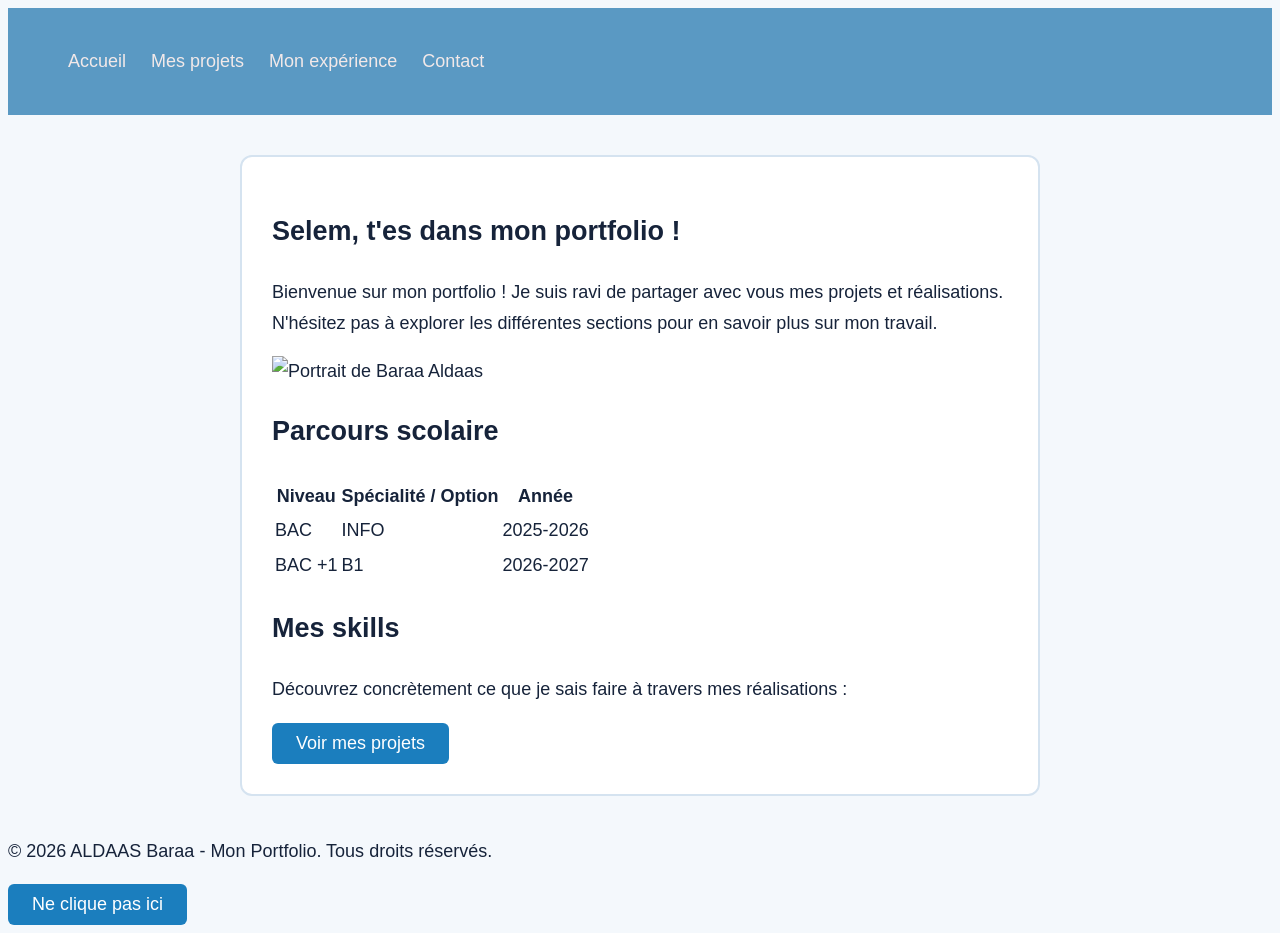
==== index.html @ d76c599b "feat: add initial portfolio website pages and stylesheet" ====
<!doctype html>
<html lang="fr">
  <head>
    <meta charset="UTF-8" />
    <meta name="viewport" content="width=device-width, initial-scale=1.0" />
    <link rel="stylesheet" href="css/style.css" />
    <title>ALDAAS Baraa - Portfolio</title>
  </head>
  <body>
    <header>
      <nav>
        <ul>
          <li><a href="index.html">Accueil</a></li>
          <li><a href="projets.html">Mes projets</a></li>
          <li><a href="experience.html">Mon expérience</a></li>
          <li><a href="contact.html">Contact</a></li>
        </ul>
      </nav>
    </header>

    <main>
      <section id="accueil">
        <h1>Selem, t'es dans mon portfolio !</h1>
        <p>
          Bienvenue sur mon portfolio ! Je suis ravi de partager avec vous mes
          projets et réalisations. N'hésitez pas à explorer les différentes
          sections pour en savoir plus sur mon travail.
        </p>
        <img
          src="https://encrypted-tbn0.gstatic.com/images?q=tbn:ANd9GcSw6FmXoeGDyhKwMw3aYDFAOL-hLcZP0GhWYvxdzfC95g&s=10"
          alt="Portrait de Baraa Aldaas"
          width="200"
          height="200"
        />
      </section>

      <section id="parcours">
        <h2>Parcours scolaire</h2>
        <table>
          <thead>
            <tr>
              <th>Niveau</th>
              <th>Spécialité / Option</th>
              <th>Année</th>
            </tr>
          </thead>
          <tbody>
            <tr>
              <td>BAC</td>
              <td>INFO</td>
              <td>2025-2026</td>
            </tr>
            <tr>
              <td>BAC +1</td>
              <td>B1</td>
              <td>2026-2027</td>
            </tr>
          </tbody>
        </table>
      </section>

      <section id="skills">
        <h2>Mes skills</h2>
        <p>Découvrez concrètement ce que je sais faire à travers mes réalisations :</p>
        <a href="projets.html">
          <button type="button">Voir mes projets</button>
        </a>
      </section>
    </main>

    <footer>
      <p>&copy; 2026 ALDAAS Baraa - Mon Portfolio. Tous droits réservés.</p>
      <a
        href="https://media.newyorker.com/photos/59095bb86552fa0be682d9d0/master/pass/Monkey-Selfie.jpg"
        target="_blank"
      >
        <button type="button">Ne clique pas ici</button>  
      </a>
    </footer>
  </body>
</html>
---- css/style.css ----
main {
  max-width: 800px;              
  margin: 40px auto;             
  padding: 30px;                 
  background-color: #FFFFFF;     
  border: 2px solid #D5E3F0;    
  border-radius: 12px;           
}

* {
  box-sizing: border-box;
  margin: 1;
  padding: 1;
} 

:root {
  --principale: #5a99c3;
  --foncee: #135B8B;
  --texte: #16233A;
  --fond: #F4F8FC;
}

body {
  font-family: "Segoe UI", Arial, sans-serif;
  font-size: 18px;
  line-height: 1.7;
  color: var(--texte);
  background-color: var(--fond);
}

header {
  background-color: var(--principale);
  padding: 20px;
}

nav li {
  display: inline-block;
  margin-right: 20px;
}

nav a {
  color: #f2e9e9;
  text-decoration: none;
}

.projet {
  border: 2px solid #6d99c2;
  border-radius: 10px;
  padding: 20px;
  margin-bottom: 20px;
}

.projet h3 {
  margin-top: 0;
}

button {
 background-color: #1B7EBE;
 color: #FFFFFF;
 border: none;
 padding: 10px 24px;
 border-radius: 6px;
 font-size: 18px;
}
button:hover {
 background-color: #135B8B;
}

input[type="checkbox"] {
  margin-right: 6px;
}

input[type="checkbox"] + label {
  display: inline-block;
  font-weight: 400;
  margin-right: 15px;
}

form {
  margin-top: 20px;
}

form label {
  display: block;
  font-weight: 700;
  margin-bottom: 6px;
}

input[type="text"],
input[type="email"],
textarea {
  display: block;
  width: 100%;
  padding: 10px 12px;
  margin-bottom: 20px;
  border: 2px solid #D5E3F0;
  border-radius: 6px;
  font-family: inherit;
  font-size: 16px;
}

textarea {
  height: 120px;
}
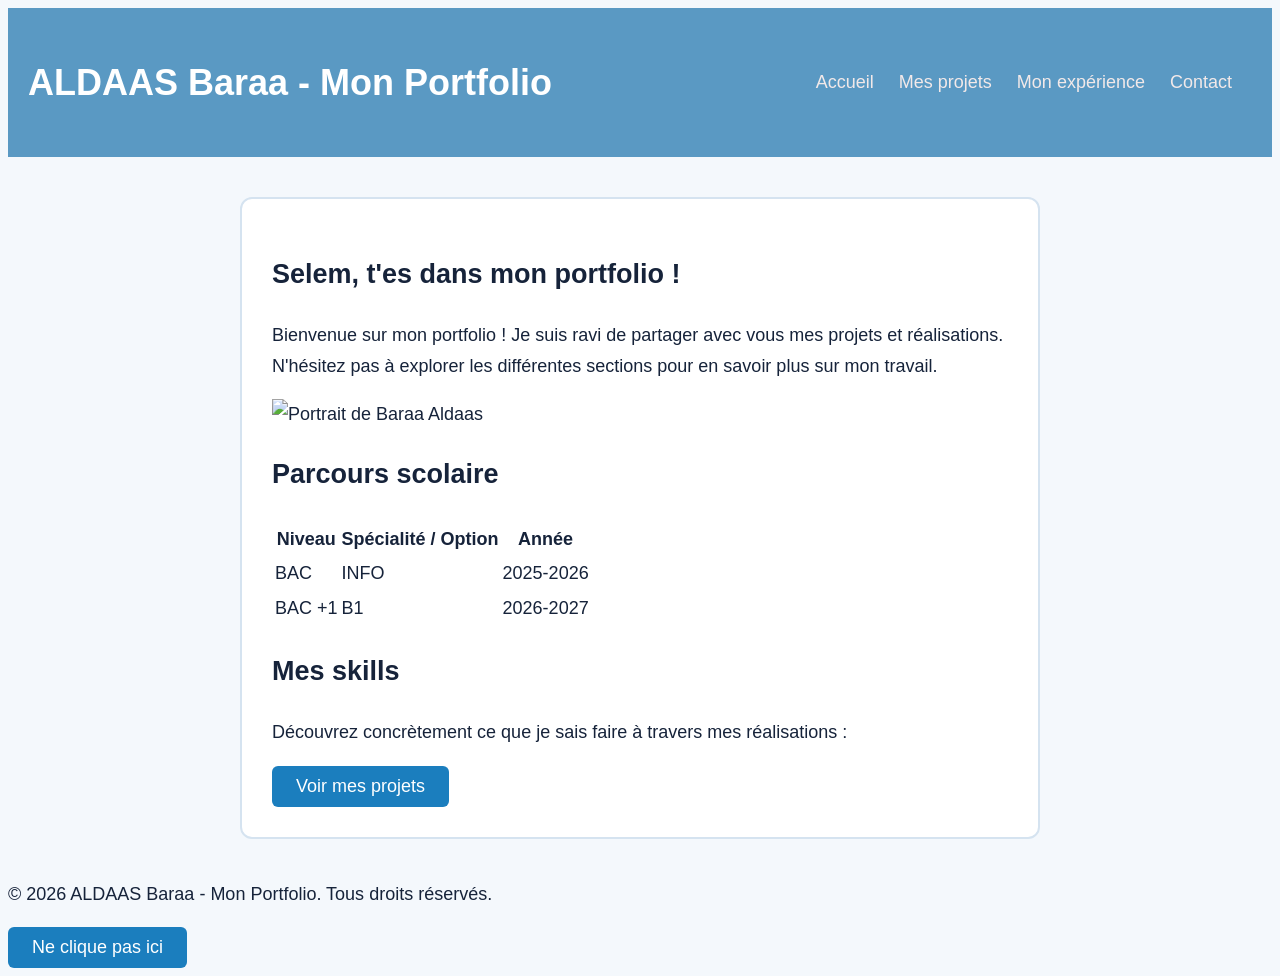
==== commit adc646c0: "feat: update header styles and add title to portfolio page" ====
--- a/index.html
+++ b/index.html
@@ -8,6 +8,7 @@
   </head>
   <body>
     <header>
+      <h1>ALDAAS Baraa - Mon Portfolio</h1>
       <nav>
         <ul>
           <li><a href="index.html">Accueil</a></li>
--- a/css/style.css
+++ b/css/style.css
@@ -31,6 +31,10 @@
 header {
   background-color: var(--principale);
   padding: 20px;
+  display: flex;
+  align-items: center;
+  justify-content: space-between;
+  color: #FFFFFF;
 }
 
 nav li {
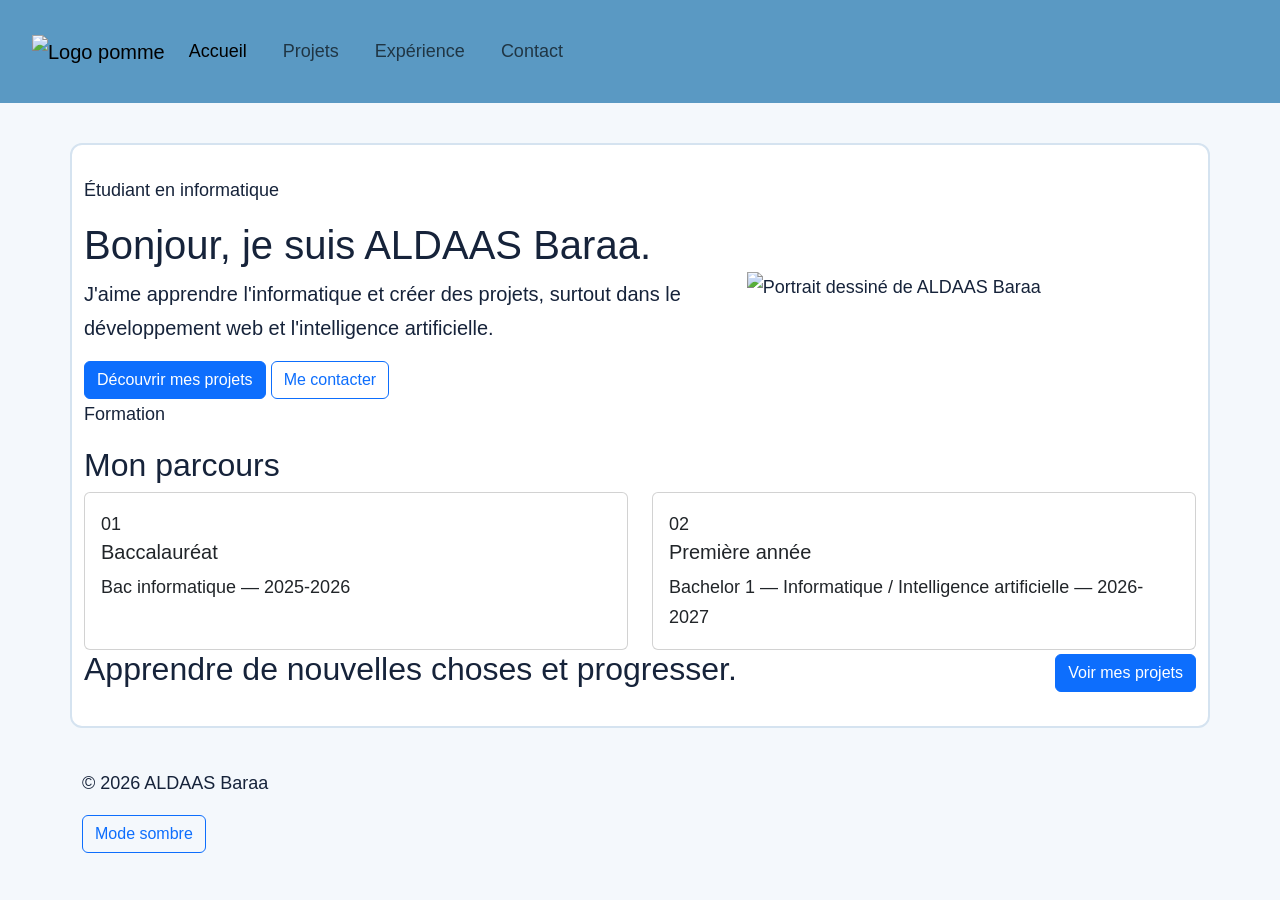
==== commit 9fb53442: "Ajout de la page d'accueil" ====
--- a/index.html
+++ b/index.html
@@ -3,80 +3,114 @@
   <head>
     <meta charset="UTF-8" />
     <meta name="viewport" content="width=device-width, initial-scale=1.0" />
+    <meta name="description" content="Portfolio de ALDAAS Baraa, étudiant en informatique." />
+    <link
+      href="https://cdn.jsdelivr.net/npm/bootstrap@5.3.3/dist/css/bootstrap.min.css"
+      rel="stylesheet"
+    />
     <link rel="stylesheet" href="css/style.css" />
-    <title>ALDAAS Baraa - Portfolio</title>
+    <title>ALDAAS Baraa | Portfolio</title>
   </head>
   <body>
     <header>
-      <h1>ALDAAS Baraa - Mon Portfolio</h1>
-      <nav>
-        <ul>
-          <li><a href="index.html">Accueil</a></li>
-          <li><a href="projets.html">Mes projets</a></li>
-          <li><a href="experience.html">Mon expérience</a></li>
-          <li><a href="contact.html">Contact</a></li>
-        </ul>
+      <nav class="navbar navbar-expand-md" aria-label="Navigation principale">
+        <div class="container">
+          <a class="navbar-brand" href="index.html" aria-label="Accueil - ALDAAS Baraa">
+            <img src="images/logo-pomme.png" alt="Logo pomme" class="site-logo" />
+          </a>
+          <button
+            class="navbar-toggler"
+            type="button"
+            data-bs-toggle="collapse"
+            data-bs-target="#menu-principal"
+            aria-controls="menu-principal"
+            aria-expanded="false"
+            aria-label="Afficher le menu"
+          >
+            <span class="navbar-toggler-icon"></span>
+          </button>
+          <div class="collapse navbar-collapse" id="menu-principal">
+            <ul class="navbar-nav ms-auto">
+              <li class="nav-item"><a class="nav-link active" href="index.html">Accueil</a></li>
+              <li class="nav-item"><a class="nav-link" href="projets.html">Projets</a></li>
+              <li class="nav-item"><a class="nav-link" href="experience.html">Expérience</a></li>
+              <li class="nav-item"><a class="nav-link" href="contact.html">Contact</a></li>
+            </ul>
+          </div>
+        </div>
       </nav>
     </header>
 
-    <main>
-      <section id="accueil">
-        <h1>Selem, t'es dans mon portfolio !</h1>
-        <p>
-          Bienvenue sur mon portfolio ! Je suis ravi de partager avec vous mes
-          projets et réalisations. N'hésitez pas à explorer les différentes
-          sections pour en savoir plus sur mon travail.
-        </p>
-        <img
-          src="https://encrypted-tbn0.gstatic.com/images?q=tbn:ANd9GcSw6FmXoeGDyhKwMw3aYDFAOL-hLcZP0GhWYvxdzfC95g&s=10"
-          alt="Portrait de Baraa Aldaas"
-          width="200"
-          height="200"
-        />
+    <main class="container">
+      <section id="accueil" class="presentation row align-items-center">
+        <div class="col-md-7">
+          <p class="eyebrow">Étudiant en informatique</p>
+          <h1>Bonjour, je suis <span>ALDAAS Baraa</span>.</h1>
+          <p class="lead">
+            J'aime apprendre l'informatique et créer des projets, surtout dans le
+            développement web et l'intelligence artificielle.
+          </p>
+          <div class="presentation-actions">
+            <a class="btn btn-primary" href="projets.html">Découvrir mes projets</a>
+            <a class="btn btn-outline-primary" href="contact.html">Me contacter</a>
+          </div>
+        </div>
+        <div class="col-md-5">
+          <div class="zone-photo" aria-label="Portrait de ALDAAS Baraa">
+            <img src="images/baraa.png" alt="Portrait dessiné de ALDAAS Baraa" class="photo-profil" />
+          </div>
+        </div>
       </section>
 
-      <section id="parcours">
-        <h2>Parcours scolaire</h2>
-        <table>
-          <thead>
-            <tr>
-              <th>Niveau</th>
-              <th>Spécialité / Option</th>
-              <th>Année</th>
-            </tr>
-          </thead>
-          <tbody>
-            <tr>
-              <td>BAC</td>
-              <td>INFO</td>
-              <td>2025-2026</td>
-            </tr>
-            <tr>
-              <td>BAC +1</td>
-              <td>B1</td>
-              <td>2026-2027</td>
-            </tr>
-          </tbody>
-        </table>
+      <section id="parcours" class="page-section" aria-labelledby="titre-parcours">
+        <div class="section-heading">
+          <p class="eyebrow">Formation</p>
+          <h2 id="titre-parcours">Mon parcours</h2>
+        </div>
+        <div class="row">
+          <div class="col-sm-6 col-md-6">
+            <article class="card carte-info h-100">
+              <div class="card-body">
+                <span class="card-index">01</span>
+                <h3 class="h5 card-title">Baccalauréat</h3>
+                <p class="card-text">Bac informatique — 2025-2026</p>
+              </div>
+            </article>
+          </div>
+          <div class="col-sm-6 col-md-6">
+            <article class="card carte-info h-100">
+              <div class="card-body">
+                <span class="card-index">02</span>
+                <h3 class="h5 card-title">Première année</h3>
+                <p class="card-text">Bachelor 1 — Informatique / Intelligence artificielle — 2026-2027</p>
+              </div>
+            </article>
+          </div>
+        </div>
       </section>
 
-      <section id="skills">
-        <h2>Mes skills</h2>
-        <p>Découvrez concrètement ce que je sais faire à travers mes réalisations :</p>
-        <a href="projets.html">
-          <button type="button">Voir mes projets</button>
-        </a>
+      <section id="competences" class="page-section" aria-labelledby="titre-competences">
+        <div class="row align-items-center">
+          <div class="col-md-8">
+            <h2 id="titre-competences">Apprendre de nouvelles choses et progresser.</h2>
+          </div>
+          <div class="col-md-4 text-md-end">
+            <a href="projets.html" class="btn btn-primary">Voir mes projets</a>
+          </div>
+        </div>
       </section>
     </main>
 
     <footer>
-      <p>&copy; 2026 ALDAAS Baraa - Mon Portfolio. Tous droits réservés.</p>
-      <a
-        href="https://media.newyorker.com/photos/59095bb86552fa0be682d9d0/master/pass/Monkey-Selfie.jpg"
-        target="_blank"
-      >
-        <button type="button">Ne clique pas ici</button>  
-      </a>
+      <div class="container footer-content">
+        <p>&copy; 2026 ALDAAS Baraa</p>
+        <button type="button" id="btn-theme" class="btn btn-outline-primary">
+          Mode sombre
+        </button>
+      </div>
     </footer>
+
+    <script src="https://cdn.jsdelivr.net/npm/bootstrap@5.3.3/dist/js/bootstrap.bundle.min.js"></script>
+    <script src="js/script.js"></script>
   </body>
-</html>+</html>
